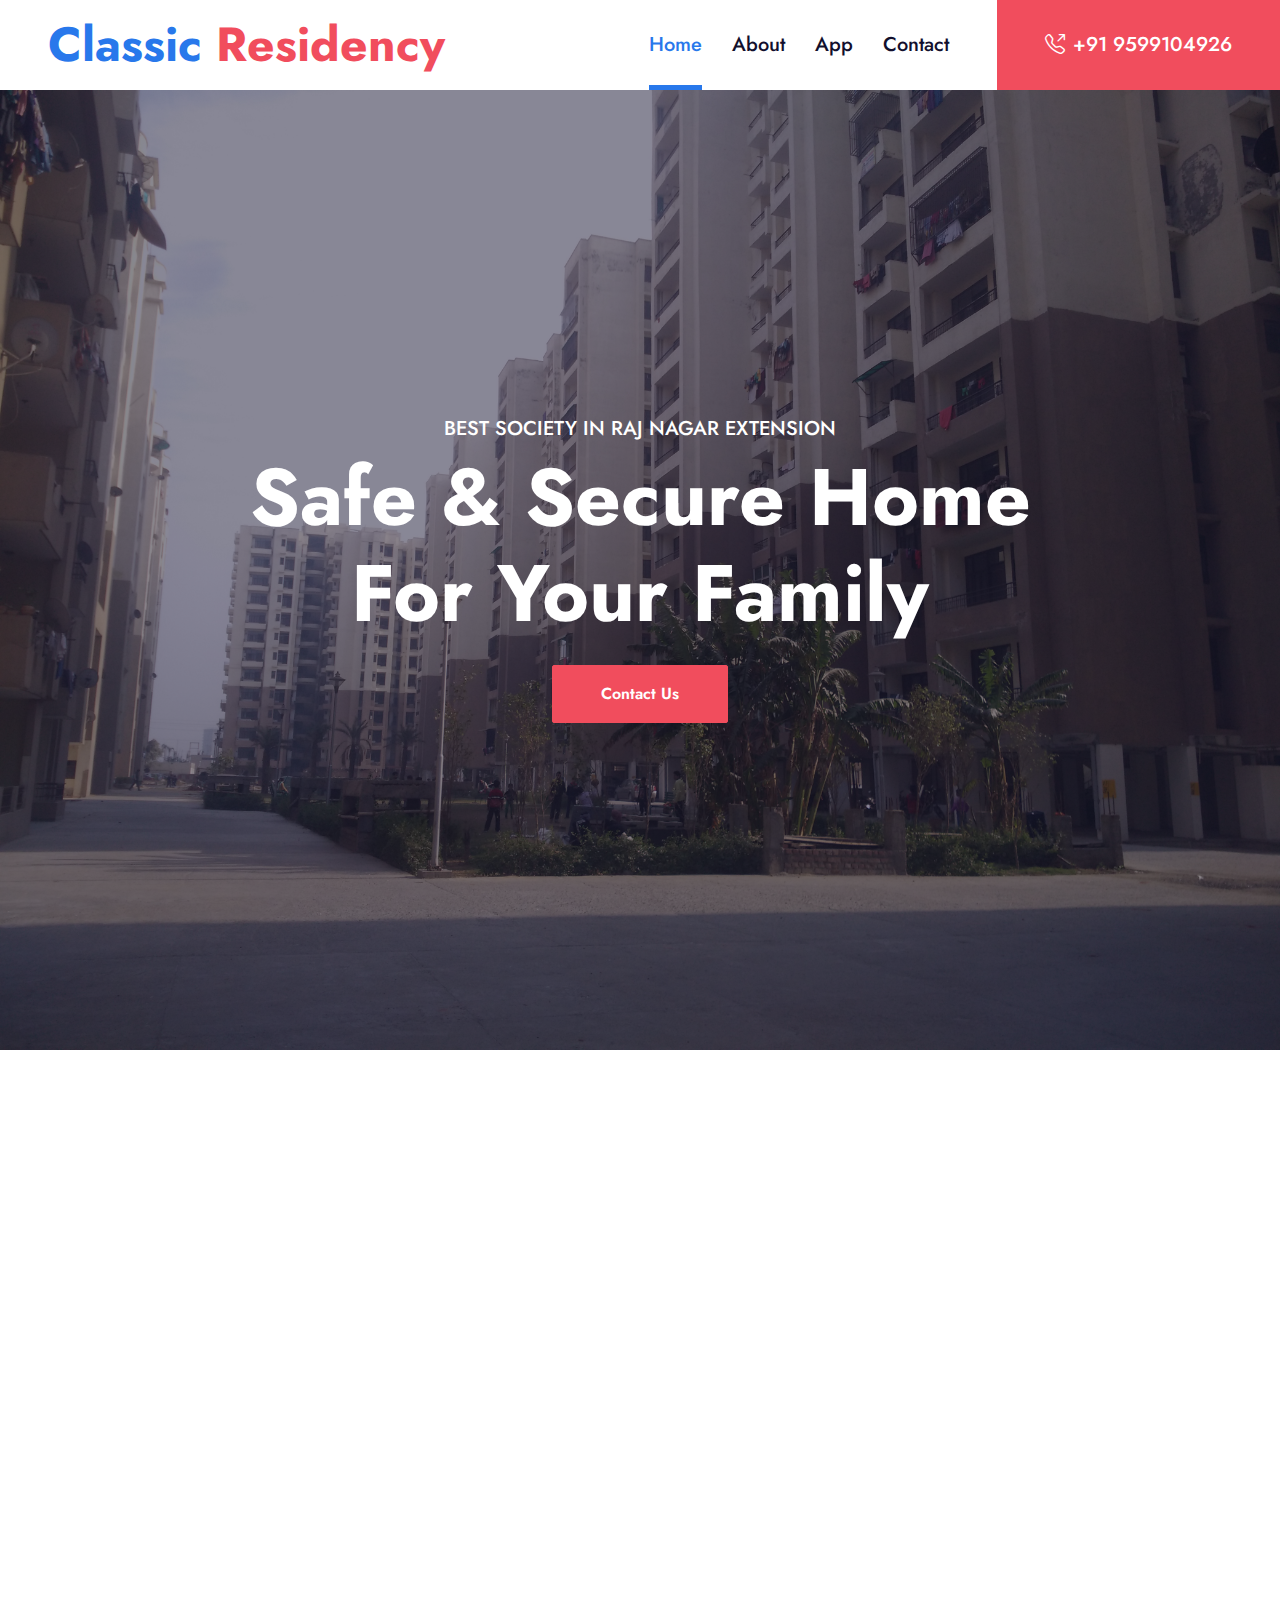
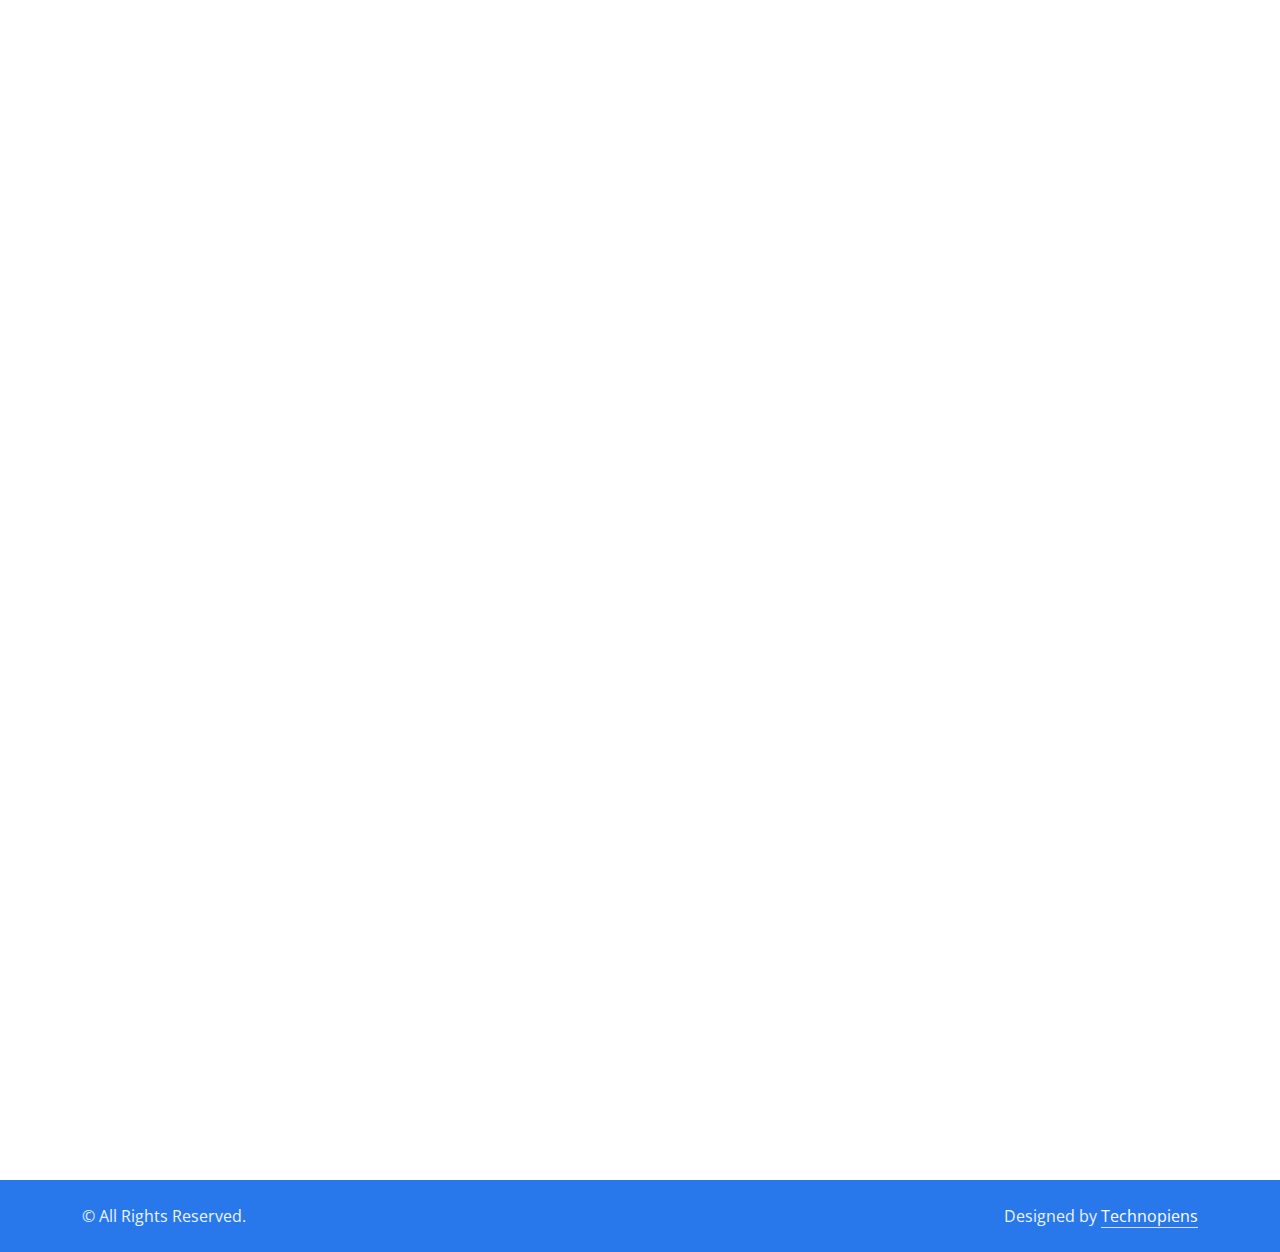
==== index.html @ f9a9f339 "basic website commit" ====
<!DOCTYPE html>
<html lang="en">

<head>
    <meta charset="utf-8">
    <title>The Classic Residency</title>
    <meta content="width=device-width, initial-scale=1.0" name="viewport">
    <meta content="Free HTML Templates" name="keywords">
    <meta content="Free HTML Templates" name="description">

    <!-- Favicon -->
    <link href="img/favicon.ico" rel="icon">

    <!-- Google Web Fonts -->
    <link rel="preconnect" href="https://fonts.gstatic.com">
    <link href="https://fonts.googleapis.com/css2?family=Jost:wght@500;600;700&family=Open+Sans:wght@400;600&display=swap" rel="stylesheet"> 

    <!-- Icon Font Stylesheet -->
    <link href="https://cdnjs.cloudflare.com/ajax/libs/font-awesome/5.10.0/css/all.min.css" rel="stylesheet">
    <link href="https://cdn.jsdelivr.net/npm/bootstrap-icons@1.4.1/font/bootstrap-icons.css" rel="stylesheet">
    <link href="lib/flaticon/font/flaticon.css" rel="stylesheet">

    <!-- Libraries Stylesheet -->
    <link href="lib/owlcarousel/assets/owl.carousel.min.css" rel="stylesheet">
    <link href="lib/animate/animate.min.css" rel="stylesheet">

    <!-- Customized Bootstrap Stylesheet -->
    <link href="css/bootstrap.min.css" rel="stylesheet">

    <!-- Template Stylesheet -->
    <link href="css/style.css" rel="stylesheet">
</head>

<body>
    <!-- Navbar Start -->
    <nav class="navbar navbar-expand-lg bg-white navbar-light shadow-sm py-3 py-lg-0 px-3 px-lg-0">
        <a href="index.html" class="navbar-brand ms-lg-5">
            <h1 class="display-5 m-0 text-primary">Classic <span class="text-secondary">Residency</span></h1>
        </a>
        <button class="navbar-toggler" type="button" data-bs-toggle="collapse" data-bs-target="#navbarCollapse">
            <span class="navbar-toggler-icon"></span>
        </button>
        <div class="collapse navbar-collapse" id="navbarCollapse">
            <div class="navbar-nav ms-auto py-0">
                <a href="index.html" class="nav-item nav-link active">Home</a>
                <a href="about.html" class="nav-item nav-link">About</a>
                <a href="service.html" class="nav-item nav-link">App</a>
                  <a href="contact.html" class="nav-item nav-link">Contact</a>
                <a href="tel:+91 9599104926" class="nav-item nav-link nav-contact bg-secondary text-white px-5 ms-lg-5"><i class="bi bi-telephone-outbound me-2"></i>+91 9599104926</a>
        
        </div>
    </nav>
    <!-- Navbar End -->


    <!-- Carousel Start -->
    <div class="container-fluid p-0 mb-5">
        <div id="header-carousel" class="carousel slide carousel-fade" data-bs-ride="carousel">
            <!-- <div class="carousel-indicators">
                <button type="button" data-bs-target="#header-carousel" data-bs-slide-to="0" class="active" aria-current="true" aria-label="Slide 1"></button>
                <button type="button" data-bs-target="#header-carousel" data-bs-slide-to="1" aria-label="Slide 2"></button>
                <button type="button" data-bs-target="#header-carousel" data-bs-slide-to="2" aria-label="Slide 3"></button>
              </div> -->
            <div class="carousel-inner">
                <div class="carousel-item active">
                    <img class="w-100" src="img/classic.jpg" alt="Image">
                    <div class="carousel-caption d-flex flex-column align-items-center justify-content-center">
                        <div class="p-3" style="max-width: 900px;">
                            <h5 class="text-white text-uppercase animated bounceInDown">Best Society in Raj Nagar Extension</h5>
                            <h1 class="display-1 text-white mb-md-4 animated zoomIn">Safe & Secure Home For Your Family</h1>
                            <a href="" class="btn btn-secondary py-md-3 px-md-5 animated slideInRight">Contact Us</a>
                        </div>
                    </div>
                </div>
            </div>
            <!-- <button class="carousel-control-prev" type="button" data-bs-target="#header-carousel"
                data-bs-slide="prev">
                <span class="carousel-control-prev-icon" aria-hidden="true"></span>
                <span class="visually-hidden">Previous</span>
            </button>
            <button class="carousel-control-next" type="button" data-bs-target="#header-carousel"
                data-bs-slide="next">
                <span class="carousel-control-next-icon" aria-hidden="true"></span>
                <span class="visually-hidden">Next</span>
            </button> -->
        </div>
    </div>
    <!-- Carousel End -->


    <!-- About Start -->
    <div class="container-fluid py-5 wow fadeInUp" data-wow-delay="0.1s">
        <div class="container">
            <div class="row gx-5">
                <div class="col-lg-5 mb-5 mb-lg-0" style="min-height: 500px;">
                    <div class="position-relative h-100">
                        <img class="position-absolute w-100 h-100 rounded wow zoomIn" data-wow-delay="0.3s" src="img/bild.jpg" style="object-fit: cover;">
                    </div>
                </div>
                <div class="col-lg-7">
                    <div class="mb-4">
                        <h5 class="text-primary text-uppercase" style="letter-spacing: 5px;">About Us</h5>
                        <h1 class="display-5 mb-0">Best society in Raj Nagar Extension</h1>
                    </div>
                    <h4 class="text-body fst-italic mb-4">By Shree Energy Developers (P) Ltd.
                        Raj Nagar Extension, Ghaziabad</h4>
                    <p class="mb-4">Situated in Raj Nagar Extension, the Classic Residency is planned to offer a modern lifestyle to all the residents. The project is spread over a wide area of 8 Acre. The project has a total of 934 units, constructed with robust quality.</p>
                    <div class="row g-3">
                        <div class="col-sm-6 wow zoomIn" data-wow-delay="0.6s">
                            <div class="bg-primary d-flex flex-column justify-content-center text-center border-bottom border-5 border-secondary rounded p-3" style="height: 200px;">
                                <i class="fa fa-star fa-4x text-white mb-4"></i>
                                <h4 class="text-white mb-0">Since 2012</h4>
                            </div>
                        </div>
                        <div class="col-sm-6 wow zoomIn" data-wow-delay="0.9s">
                            <div class="bg-secondary d-flex flex-column justify-content-center text-center border-bottom border-5 border-primary rounded p-3" style="height: 200px;">
                                <i class="fa fa-award fa-4x text-white mb-4"></i>
                                <h4 class="text-white mb-0">Government Recognised</h4>
                            </div>
                        </div>
                    </div>
                </div>
            </div>
        </div>
    </div>
    <!-- About End -->
    

  
    <!-- Pricing Plan Start -->
    <div class="container-fluid py-5 wow fadeInUp" data-wow-delay="0.1s" style="margin-bottom: 75px;">
        <div class="container">
            <div class="text-center mx-auto mb-5" style="max-width: 600px;">
                <!-- <h5 class="text-primary text-uppercase" style="letter-spacing: 5px;">Pricing Plan</h5> -->
                <h1 class="display-5 mb-0">The Classic Residency App</h1>
            </div>
        
            
     </div>
               
            <div class="row g-5 border-5">
                <div class="col-lg-4 wow slideInUp" data-wow-delay="0.3s">
                    <div class="position-relative border border-primary rounded">
                        <div class="bg-primary text-center pt-5 pb-4">
                            <h3 class="text-white">App </h3>
                            
                        </div>
                        <div class="text-center py-5">
                            <p class="border-bottom border-light mb-2 pb-2">Classic Residency's App</p>
                            <p class="mb-2 pb-2">Easy to Use</p>
                            <p class="border-bottom border-light mb-2 pb-2">Download the android app</p>
                           
                        </div>
                        <a href="https://drive.google.com/file/d/1FK4PlOxgHlfLXO7f_O8W_06IPj8D9zMU/view?usp=sharing" class="btn btn-primary py-2 px-4 position-absolute top-100 start-50 translate-middle">Downlaod</a>
                    </div>
                </div>
             
            </div-->
        </div>
    </div>
    <!-- Pricing Plan End -->

    <!-- Footer Start -->
    <div class="container-fluid bg-dark text-light mt-5 py-5 wow fadeInUp" data-wow-delay="0.1s">
        <div class="container pt-5">
            <div class="row g-5">
                <div class="col-lg-3 col-md-6">
                    <h3 class="text-white mb-4">Quick Links</h3>
                    <div class="d-flex flex-column justify-content-start">
                        <a class="text-light mb-2" href="#"><i class="bi bi-arrow-right text-primary me-2"></i>Home</a>
                        <a class="text-light mb-2" href="#"><i class="bi bi-arrow-right text-primary me-2"></i>About Us</a>
                        <a class="text-light mb-2" href="#"><i class="bi bi-arrow-right text-primary me-2"></i>Our Services</a>

                        <a class="text-light" href="#"><i class="bi bi-arrow-right text-primary me-2"></i>Contact Us</a>
                    </div>
                </div>
                <div class="col-lg-3 col-md-6">
                    <h3 class="text-white mb-4">Popular Links</h3>
                    <div class="d-flex flex-column justify-content-start">
                        <a class="text-light mb-2" href="#"><i class="bi bi-arrow-right text-primary me-2"></i>Home</a>
                        <a class="text-light mb-2" href="#"><i class="bi bi-arrow-right text-primary me-2"></i>About Us</a>
                        <a class="text-light mb-2" href="#"><i class="bi bi-arrow-right text-primary me-2"></i>Our Services</a>

                        <a class="text-light" href="#"><i class="bi bi-arrow-right text-primary me-2"></i>Contact Us</a>
                    </div>
                </div>
                <div class="col-lg-3 col-md-6">
                    <h3 class="text-white mb-4">Get In Touch</h3>
                    <p class="mb-2"><i class="bi bi-geo-alt text-primary me-2"></i>Aditya World City</p>
                    <p class="mb-2"><i class="bi bi-envelope-open text-primary me-2"></i>thesocietease@gmail.com</p>
                    <p class="mb-0"><i class="bi bi-telephone text-primary me-2"></i>+918383921635</p>
                </div>
                <div class="col-lg-3 col-md-6">
                    <h3 class="text-white mb-4">Follow Us</h3>
                    <div class="d-flex">
                        <a class="btn btn-lg btn-primary btn-lg-square rounded me-2" href="#"><i class="fab fa-twitter fw-normal"></i></a>
                        <a class="btn btn-lg btn-primary btn-lg-square rounded me-2" href="#"><i class="fab fa-facebook-f fw-normal"></i></a>
                        <a class="btn btn-lg btn-primary btn-lg-square rounded me-2" href="#"><i class="fab fa-linkedin-in fw-normal"></i></a>
                        <a class="btn btn-lg btn-primary btn-lg-square rounded" href="#"><i class="fab fa-instagram fw-normal"></i></a>
                    </div>
                </div>
                <div class="col-12">
                    <form class="mx-auto" style="max-width: 600px;">
                        <div class="input-group">
                           
                        </div>
                    </form>
                </div>
            </div>
        </div>
    </div>
    <div class="container-fluid bg-primary text-light py-4">
        <div class="container">
            <div class="row g-5">
                <div class="col-md-6 text-center text-md-start">
                    <p class="mb-md-0">&copy; <a class="text-white border-bottom" href="#"></a>All Rights Reserved.</p>
                </div>
                <div class="col-md-6 text-center text-md-end">
                    <p class="mb-0">Designed by <a class="text-white border-bottom">Technopiens</a></p>
                </div>
            </div>
        </div>
    </div>
    <!-- Footer End -->


    <!-- Back to Top -->
    <a href="#" class="btn btn-lg btn-secondary btn-lg-square rounded back-to-top"><i class="bi bi-arrow-up"></i></a>


    <!-- JavaScript Libraries -->
    <script src="https://code.jquery.com/jquery-3.4.1.min.js"></script>
    <script src="https://cdn.jsdelivr.net/npm/bootstrap@5.0.0/dist/js/bootstrap.bundle.min.js"></script>
    <script src="lib/wow/wow.min.js"></script>
    <script src="lib/easing/easing.min.js"></script>
    <script src="lib/waypoints/waypoints.min.js"></script>
    <script src="lib/owlcarousel/owl.carousel.min.js"></script>

    <!-- Template Javascript -->
    <script src="js/main.js"></script>
</body>

</html>
---- lib/flaticon/font/flaticon.css ----
@font-face {
    font-family: "flaticon";
    src: url("./flaticon.ttf?7ecca773380623aac2649a7edcc0a3f2") format("truetype"),
url("./flaticon.woff?7ecca773380623aac2649a7edcc0a3f2") format("woff"),
url("./flaticon.woff2?7ecca773380623aac2649a7edcc0a3f2") format("woff2"),
url("./flaticon.eot?7ecca773380623aac2649a7edcc0a3f2#iefix") format("embedded-opentype"),
url("./flaticon.svg?7ecca773380623aac2649a7edcc0a3f2#flaticon") format("svg");
}

i[class^="flaticon-"]:before, i[class*=" flaticon-"]:before {
    font-family: flaticon !important;
    font-style: normal;
    font-weight: normal !important;
    font-variant: normal;
    text-transform: none;
    line-height: 1;
    -webkit-font-smoothing: antialiased;
    -moz-osx-font-smoothing: grayscale;
}

.flaticon-security-system:before {
    content: "\f101";
}
.flaticon-cctv:before {
    content: "\f102";
}
.flaticon-socket:before {
    content: "\f103";
}
.flaticon-setup:before {
    content: "\f104";
}
.flaticon-surveillance:before {
    content: "\f105";
}
.flaticon-recorder:before {
    content: "\f106";
}
.flaticon-wireless:before {
    content: "\f107";
}
.flaticon-ip-camera:before {
    content: "\f108";
}
.flaticon-double:before {
    content: "\f109";
}
.flaticon-camera:before {
    content: "\f10a";
}
---- css/style.css ----
/********** Template CSS **********/
:root {
    --primary: #2878EB;
    --secondary: #F14D5D;
    --light: #ECF4FF;
    --dark: #120F2D;
}

[class^=flaticon-]:before,
[class*=" flaticon-"]:before,
[class^=flaticon-]:after,
[class*=" flaticon-"]:after {
    font-size: inherit;
    margin-left: 0;
}

h1,
h2,
.font-weight-bold {
    font-weight: 700 !important;
}

h3,
h4,
.font-weight-semi-bold {
    font-weight: 600 !important;
}

h5,
h6,
.font-weight-medium {
    font-weight: 500 !important;
}

.btn {
    font-family: 'Jost', sans-serif;
    font-weight: 600;
    transition: .5s;
}

.btn-primary,
.btn-secondary,
.btn-primary:hover,
.btn-secondary:hover {
    color: #FFFFFF;
}

.btn-primary:hover {
    background: var(--secondary);
    border-color: var(--secondary);
}

.btn-secondary:hover {
    background: var(--primary);
    border-color: var(--primary);
}

.btn-square {
    width: 36px;
    height: 36px;
}

.btn-sm-square {
    width: 28px;
    height: 28px;
}

.btn-lg-square {
    width: 46px;
    height: 46px;
}

.btn-square,
.btn-sm-square,
.btn-lg-square {
    padding-left: 0;
    padding-right: 0;
    text-align: center;
}

.back-to-top {
    position: fixed;
    display: none;
    right: 45px;
    bottom: 45px;
    z-index: 99;
}

.navbar-light .navbar-nav .nav-link {
    font-family: 'Jost', sans-serif;
    position: relative;
    margin-left: 30px;
    padding: 30px 0;
    font-size: 20px;
    font-weight: 500;
    color: var(--dark);
    outline: none;
    transition: .5s;
}

.sticky-top.navbar-light .navbar-nav .nav-link {
    padding: 20px 0;
}

.navbar-light .navbar-nav .nav-link:hover,
.navbar-light .navbar-nav .nav-link.active {
    color: var(--primary);
}

@media (min-width: 992px) {
    .navbar-light .navbar-nav .nav-link::before {
        position: absolute;
        content: "";
        width: 0;
        height: 5px;
        bottom: 0;
        left: 50%;
        background: var(--primary);
        transition: .5s;
    }

    .navbar-light .navbar-nav .nav-link:hover::before,
    .navbar-light .navbar-nav .nav-link.active::before {
        width: 100%;
        left: 0;
    }

    .navbar-light .navbar-nav .nav-link.nav-contact::before {
        display: none;
    }
}

@media (max-width: 991.98px) {
    .navbar-light .navbar-nav .nav-link  {
        margin-left: 0;
        padding: 10px 0;
    }
}

.carousel-caption {
    top: 0;
    left: 0;
    right: 0;
    bottom: 0;
    background: rgba(18, 15, 45, .5);
    z-index: 1;
}

@media (max-width: 576px) {
    .carousel-caption h5 {
        font-size: 14px;
        font-weight: 500 !important;
    }

    .carousel-caption h1 {
        font-size: 30px;
        font-weight: 600 !important;
    }
}

.carousel-control-prev,
.carousel-control-next {
    width: 10%;
}

.carousel-control-prev-icon,
.carousel-control-next-icon {
    width: 3rem;
    height: 3rem;
}

.carousel-indicators {
    align-items: flex-end;
}

.carousel-indicators [data-bs-target] {
    width: 5px;
    height: 25px;
}

.carousel-indicators .active {
    height: 45px;
}

.hero-header {
    background: linear-gradient(rgba(18, 15, 45, .5), rgba(18, 15, 45, .5)), url(../img/classic.jpg) top right no-repeat;
    background-size: cover;
}

.service-item div {
    z-index: 1;
}

.service-item div::after {
    position: absolute;
    content: "";
    width: 0;
    height: 100%;
    top: 0;
    left: 0;
    border-radius: 2px 2px 0 0;
    transition: .5s;
    z-index: -1;
}

.service-item div:hover::after {
    width: 100%;
    background: var(--primary);
}

.service-item * {
    transition: .5s;
}

.service-item:hover * {
    color: var(--light) !important;
}

.bg-offer {
    background: linear-gradient(rgba(18, 15, 45, .5), rgba(18, 15, 45, .5)), url(../img/carousel-2.jpg) top right no-repeat;
    background-size: cover;
}

.testimonial-carousel .owl-dots {
    height: 45px;
    margin-top: 5px;
    display: flex;
    align-items: flex-end;
    justify-content: center;
}

.testimonial-carousel .owl-dot {
    position: relative;
    display: inline-block;
    margin: 0 5px;
    width: 5px;
    height: 25px;
    background: #DDDDDD;
    transition: .5s;
}

.testimonial-carousel .owl-dot.active {
    height: 45px;
    background: var(--primary);
}

.testimonial-carousel .owl-item .testimonial-text,
.testimonial-carousel .owl-item .testimonial-text * {
    transition: .5s;
}

.testimonial-carousel .owl-item.center .testimonial-text {
    background: var(--primary) !important;
}

.testimonial-carousel .owl-item.center .testimonial-text * {
    color: #FFFFFF !important;
}

.blog-date {
    position: absolute;
    width: 90px;
    height: 65px;
    top: 75px;
    left: -25px;
    display: flex;
    align-items: center;
    justify-content: center;
    flex-direction: column;
    background: var(--secondary);
}

.blog-date::after {
    position: absolute;
    content: "";
    width: 0;
    height: 0;
    top: -25px;
    left: 0;
    border: 13px solid;
    border-color: transparent #D34351 #D34351 transparent;
    z-index: -1;
}
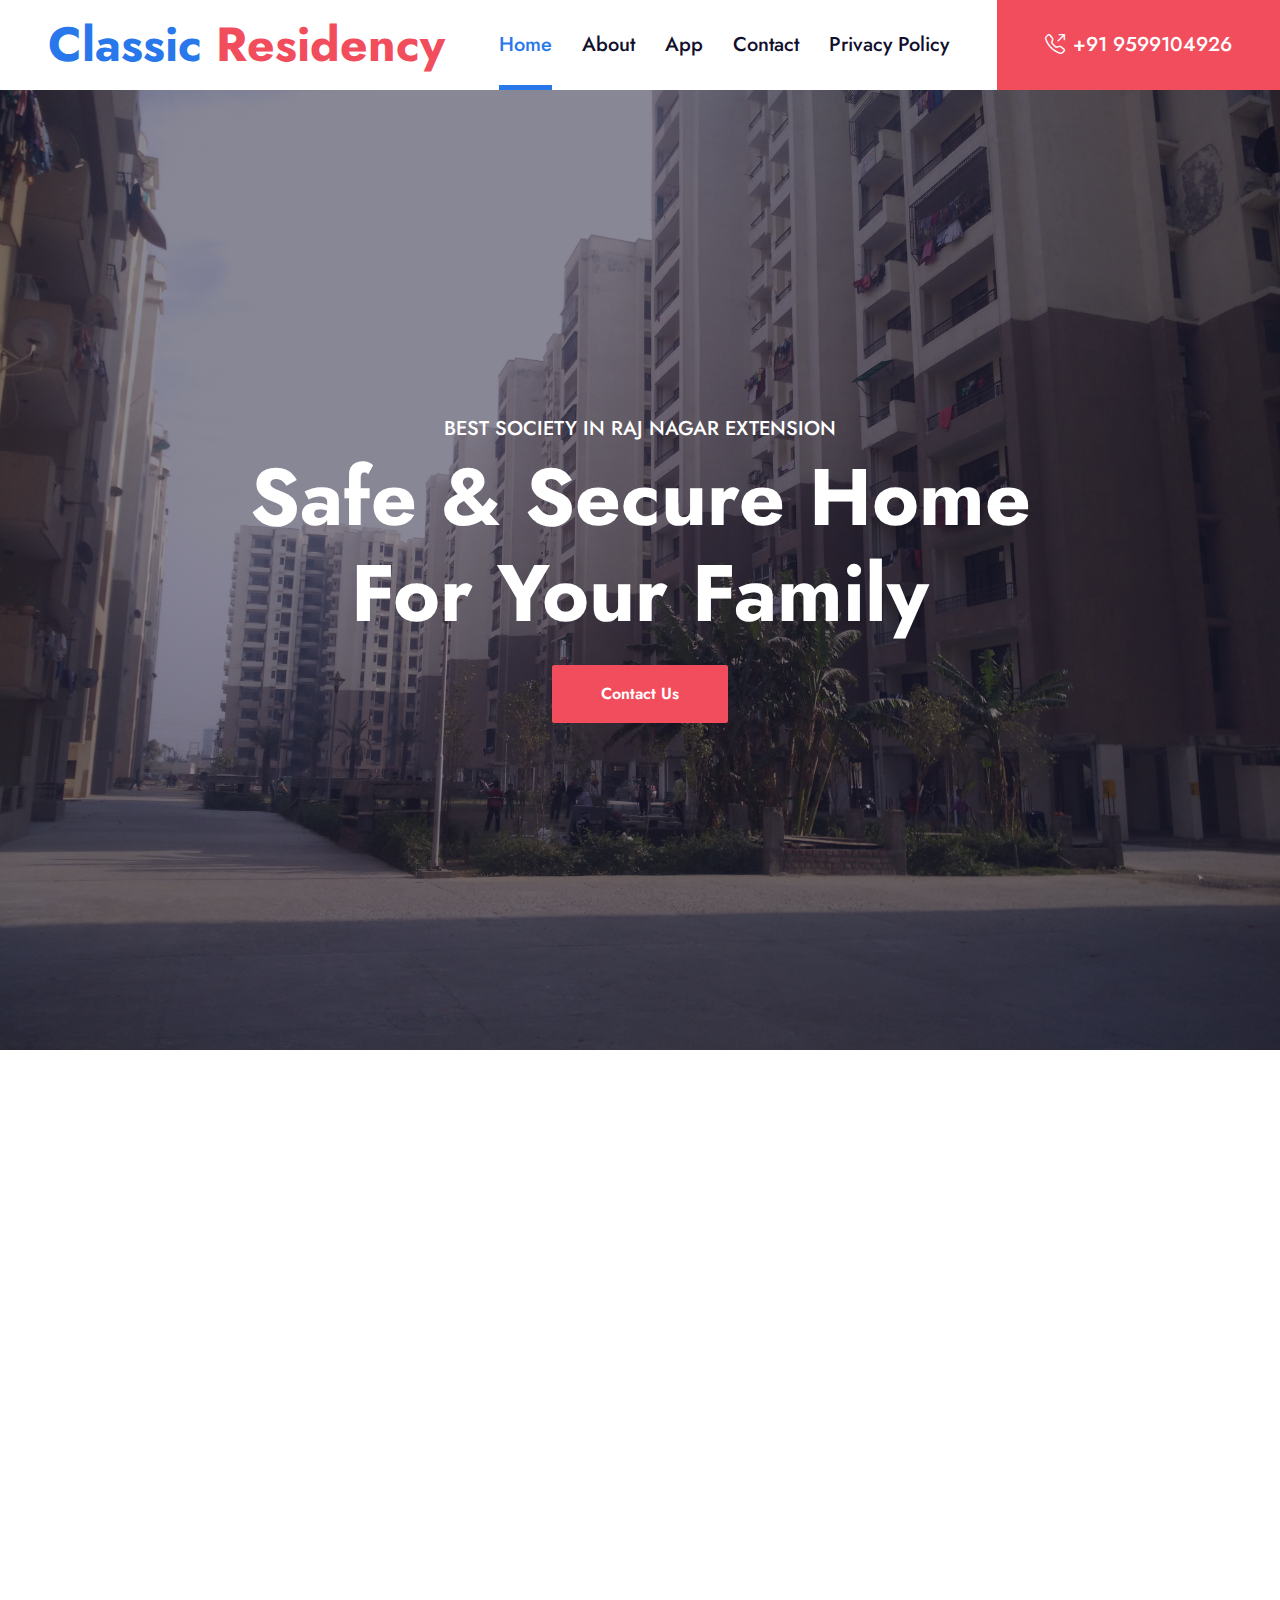
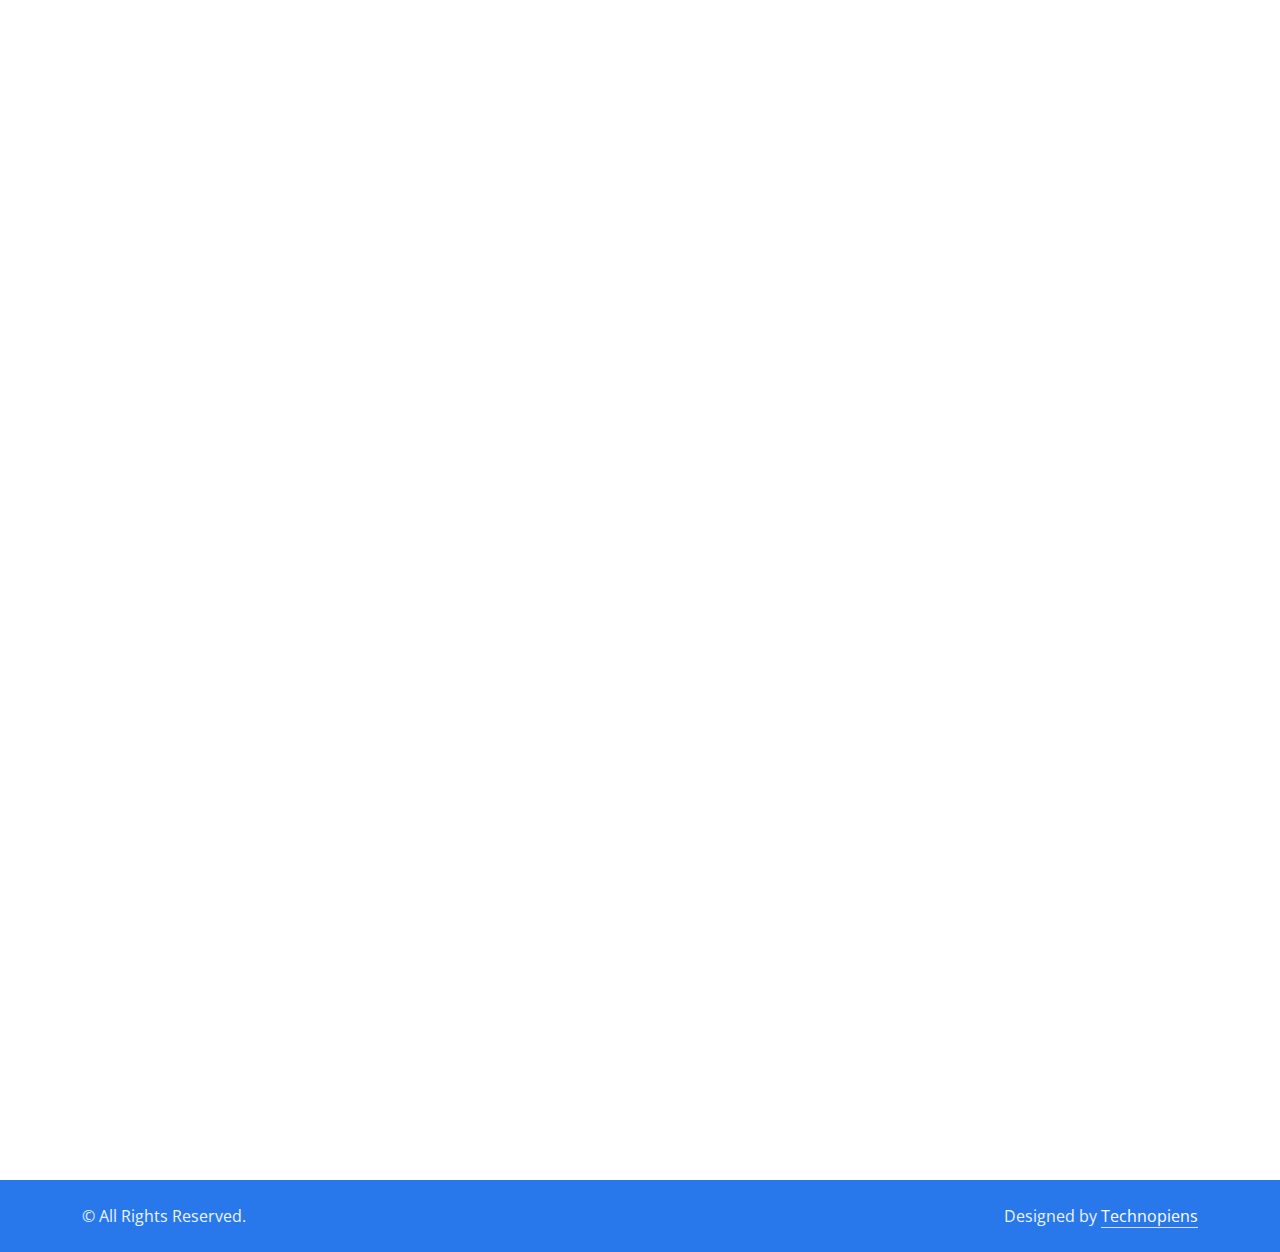
==== commit df5e6848: "added Privacy Policy" ====
--- a/index.html
+++ b/index.html
@@ -45,9 +45,9 @@
                 <a href="index.html" class="nav-item nav-link active">Home</a>
                 <a href="about.html" class="nav-item nav-link">About</a>
                 <a href="service.html" class="nav-item nav-link">App</a>
-                  <a href="contact.html" class="nav-item nav-link">Contact</a>
+                <a href="contact.html" class="nav-item nav-link">Contact</a>
+                <a href="policy.html" class="nav-item nav-link">Privacy Policy</a>
                 <a href="tel:+91 9599104926" class="nav-item nav-link nav-contact bg-secondary text-white px-5 ms-lg-5"><i class="bi bi-telephone-outbound me-2"></i>+91 9599104926</a>
-        
         </div>
     </nav>
     <!-- Navbar End -->
@@ -137,26 +137,28 @@
         
             
      </div>
-               
-            <div class="row g-5 border-5">
-                <div class="col-lg-4 wow slideInUp" data-wow-delay="0.3s">
-                    <div class="position-relative border border-primary rounded">
-                        <div class="bg-primary text-center pt-5 pb-4">
-                            <h3 class="text-white">App </h3>
-                            
-                        </div>
-                        <div class="text-center py-5">
-                            <p class="border-bottom border-light mb-2 pb-2">Classic Residency's App</p>
-                            <p class="mb-2 pb-2">Easy to Use</p>
-                            <p class="border-bottom border-light mb-2 pb-2">Download the android app</p>
-                           
-                        </div>
-                        <a href="https://drive.google.com/file/d/1FK4PlOxgHlfLXO7f_O8W_06IPj8D9zMU/view?usp=sharing" class="btn btn-primary py-2 px-4 position-absolute top-100 start-50 translate-middle">Downlaod</a>
-                    </div>
-                </div>
-             
-            </div-->
-        </div>
+     <div style="margin-left: 25%;">
+        <div class="row g-5 border-5">
+            <div class="col-lg-8 wow slideInUp" data-wow-delay="0.3s">
+                <div class="position-relative border border-primary rounded">
+                    <div class="bg-primary text-center pt-5 pb-4">
+                        <h3 class="text-white">App </h3>
+                        
+                    </div>
+                    <div class="text-center py-5">
+                        <p class="border-bottom border-light mb-2 pb-2">Classic Residency's App</p>
+                        <p class="mb-2 pb-2">Easy to Use</p>
+                        <p class="border-bottom border-light mb-2 pb-2">Download the android app</p>
+                       
+                    </div>
+                    <a href="https://drive.google.com/file/d/1FK4PlOxgHlfLXO7f_O8W_06IPj8D9zMU/view?usp=sharing" class="btn btn-primary py-2 px-4 position-absolute top-100 start-50 translate-middle">Downlaod</a>
+                </div>
+            </div>
+         
+        </div-->
+    </div>
+     </div>
+            
     </div>
     <!-- Pricing Plan End -->
 
@@ -186,7 +188,7 @@
                 </div>
                 <div class="col-lg-3 col-md-6">
                     <h3 class="text-white mb-4">Get In Touch</h3>
-                    <p class="mb-2"><i class="bi bi-geo-alt text-primary me-2"></i>Aditya World City</p>
+                    <p class="mb-2"><i class="bi bi-geo-alt text-primary me-2"></i>Classic Residency,Raj Nagar Ext</p>
                     <p class="mb-2"><i class="bi bi-envelope-open text-primary me-2"></i>thesocietease@gmail.com</p>
                     <p class="mb-0"><i class="bi bi-telephone text-primary me-2"></i>+918383921635</p>
                 </div>
